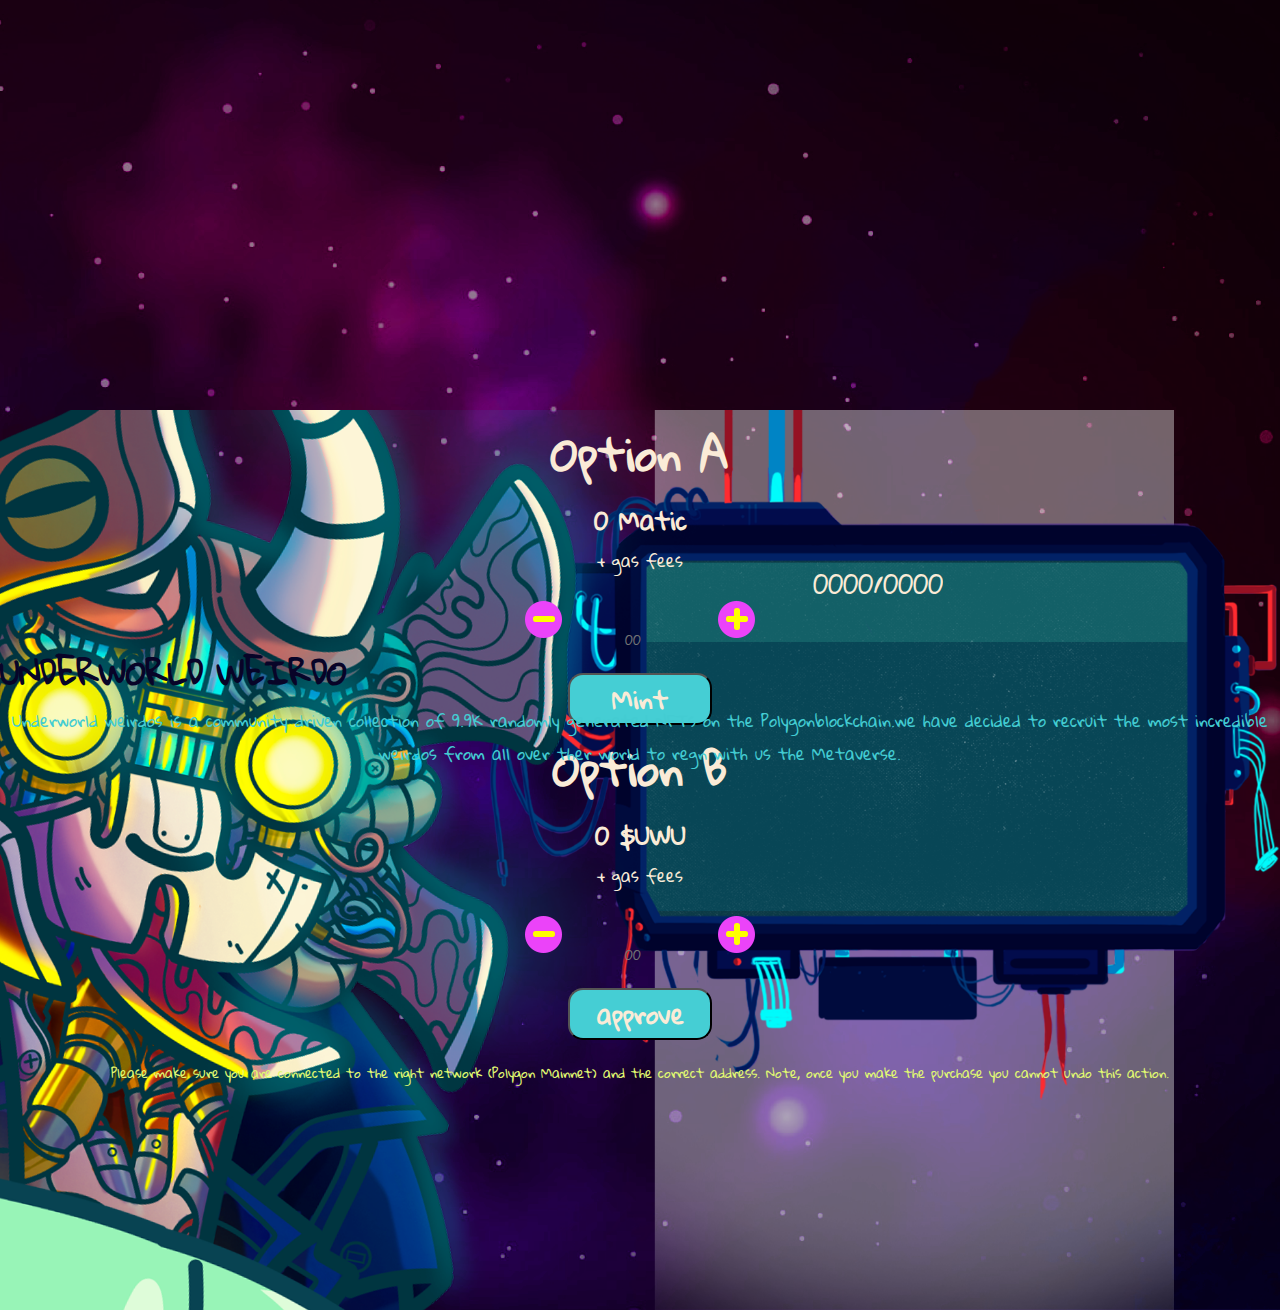
==== index.html @ b68a3816 "price" ====
<!DOCTYPE html>
<html lang="en">
<head>
    <meta charset="UTF-8">
    <meta http-equiv="X-UA-Compatible" content="IE=edge">
    <meta name="viewport" content="width=device-width, initial-scale=1, maximum-scale=1, user-scalable=no">
    <title>Mint site</title>
    <link rel="stylesheet" href="style.css"> 
    <link rel="stylesheet" href="media.css">
    <link href="https://cdn.jsdelivr.net/npm/bootstrap@5.2.0-beta1/dist/css/bootstrap.min.css" rel="stylesheet" integrity="sha384-0evHe/X+R7YkIZDRvuzKMRqM+OrBnVFBL6DOitfPri4tjfHxaWutUpFmBp4vmVor" crossorigin="anonymous">
</head>
<body>
    <div class="container-fluid mobile-cartel">
        <div class="row row-bg blank">
            <div class="col-md-6 d-none d-md-block"></div>
            <div class="col-md-5 col-sm-12 cartel ">
                <div class="row row-top">
                    <div class="col-6">
                        <h1 class="tit-opt mb-4">Option A</h1>
                        <div class="col-12 center"> <h2 class="prizes" id="priceMATIC">0 Matic</h2></div>
                        <div class="col-12 center">+ gas fees</div>
                        <div class="col-12 center num-group">
                            <div class="col-4 " id="sus1"><a onclick="dis1()"><img class="a-s"  src="./res/sus.png" alt=""></a></div>
                            <div class="col-4 quant" ><input id="val1" class="col-12 inp-reset" type="number" disabled placeholder="00"></div>    
                            <div class="col-4 " id="add1"><a onclick="aum1()"><img class="a-s" src="./res/add.png" alt=""></a></div>  
                        </div>
                        <div class="col-12 center">
                            <button class="mint-button col-10" onclick="mint1()">Mint</button>
                        </div>
                    </div>
                    <div class="col-6 ">
                        <h1 class="tit-opt mb-4">Option B</h1>
                        <div class="col-12 center"><h2 class="prizes" id="priceUWU">0 $UWU</h2></div>
                        <div class="col-12 center">+ gas fees</div>
                        <div class="col-12 center num-group"> 
                         <div class="col-4 " id="sus2">  <a onclick="dis2()"><img class="a-s" src="./res/sus.png" alt=""></a>  </div>
                            <div class="col-4 quant" ><input class="col-12 inp-reset" type="number" disabled placeholder="00" id="val2"></div>    
                            <div class="col-4 " id="add2"> <a onclick="aum2()"><img class="a-s" src="./res/add.png" alt=""></a></div>  
                        </div>
                        <div class="col-12 center"> 
                            
                            <button class="mint-button col-10" id="mintBox2" style="display: none;" onclick="mint2()">Mint</button>
                            <button class="mint-button col-10" id="approve2" onclick="approveMint2()">approve</button>
                        </div>
                    </div>
                    <div class="col-12 disclaimer">
                        Please make sure you are connected to the right network (Polygon Mainnet) and the correct address. Note, once you make the purchase you cannot undo this action. 
                    </div>
                    <div class="number col-12" id="total_mint">
                        0000/0000
                    </div> 
                    <div class="col-12 title" >
                        UNDERWORLD WEIRDO
                    </div>

                    <div class="col-4 info-class ">
                        Underworld weirdos is a community driven collection of 9.9K randomly generated NFTs on the Polygonblockchain.we have decided to recruit the most incredible weirdos from all over ther world to regn with us the Metaverse.  
                    </div>
                    <div class="col-12 info-class-mobile ">
                        Underworld weirdos is a community driven collection of 9.9K randomly generated NFTs on the Polygonblockchain.we have decided to recruit the most incredible weirdos from all over ther world to regn with us the Metaverse.  
                    </div>
                    <div class="col-12 fin ">

                    </div>
                  

                </div>

               
            </div>
            
        </div>
       
    </div> 
    <script src="https://code.jquery.com/jquery-3.6.0.js"></script>
    <script src="./js/web3.min.js"></script>
    <script src="./js/main.js"></script>
</body>
</html>
---- style.css ----
@font-face {
    font-family: Gloria-A;
    src: url(res/gloria-hallelujah-v15-latin/gloria-hallelujah-v15-latin-regular.woff2) format("woff2");
  }

*{
    color: antiquewhite;
    margin: 0;
    padding: 0;
    font-family: Gloria-A; 

}
 
.center{
    text-align: center;
}
.inpu{
    background-color:transparent;
    font-size: 2.5em;
    align-items: center;
    width: 5.4rem;
    text-align: center;
    color: antiquewhite !important;
}
body{
    background-image: url("res/FONDO.png");
    background-size: cover;
}

.row-bg{
    background-image: url(res/nave11-01.png);
    background-size: cover;
    background-repeat: no-repeat;
    height: 100vh; 
}
.row-top{
    justify-content: center !important;
    align-items: center !important;
    margin-top: 32% !important;
}
.space{
    height: calc(2.5vw); 
}

.tit-opt{
    font-size: calc(1.5em + 1.5vw);
    text-align: center;

}
 
.price{
    text-align: center;
    font-size: calc(1em + 0.5vw);
    font-weight: bold;
    margin-bottom: 0;
}
.fee{
    text-align: center;
    margin-top: 0;
}

.num-group{
    display: flex;
    flex-direction: row;
    justify-content: center;
    align-items: center;
}
.quant{
    font-size:3em;
}
.a-s:hover{
        cursor: pointer;
}


.inp-reset{
    background-color: transparent;
    border: none;
    text-align: center;
    vertical-align: center;
    justify-content: center;
    caret-color: transparent;
    color: antiquewhite !important; 
}

.disclaimer{
    text-align: center;
    color: #e1f971;
    font-size:  1vw; 
    margin-top: 2em !important;
}

.num{
    display: flex;
    margin: -1em 5%;

}
.num>div{
    flex: 50%;
  
}
.sus{ 
    background-repeat: no-repeat;
    cursor: pointer;
    background-size: contain;
    height: 3em;
    position: relative;
    top: 2em;
}

.add{ 
    background-repeat: no-repeat;
    cursor: pointer;
    background-size: contain;
    height: 3em;
    position: relative;
    top: 2em;
}

.val{
    font-size: 2.5em;
    margin:0.5em ;
 } 
 .mint-button{
    background-color: #45ced4;
    color: antiquewhite;
    font-size: 1.5em;
    width: 6em;
   
    border-radius: 15px;
    font-weight: bold;
    cursor: pointer;
   
}
.number {
    font-size: 1.6em;
    top: 43.5vw;
    position: absolute;
    left: 63.5vw;
    overflow: hidden;
}

.disclaimer{
    text-align: center;
    color: #e1f971;
    margin-top: -3em;
    line-height: 15px; 
    padding: 0 1.5em;
} 
.info-class{
    color: #43ccd2;
    text-align: center; 
    top: 55vw;
    position: absolute;
    left: calc (50vw - 1.5em);
    
}
.fee{
    margin-bottom: 0;
}
 
.title{     
    font-weight: bolder;
    color: #080428;
    max-width: fit-content !important;
    top: 50vw;
    position: absolute;
    left: calc (50vw - 1.5em);
    font-size: 2em;
}

.fin{
    height: 2em;
    top: 72vw;
    position: absolute;
}

.T{
    border: solid 1px #45ced4;
}
---- media.css ----
@media screen and (min-width: 1700px) {
    .prizes{
        font-size: 4em;
        margin-top: 1em;
    }
    .mint-button{
        height: 3em;
        }
    .number{
        font-size: 3em;
    }
    .info-class{
        font-size: 1.8em;
    }
  
}

@media screen and (min-width: 768px) {
    .body-desktop{
        background-image:url(res/nave11-01.png), url("res/FONDO.png");
        background-size: cover;
        background-repeat: no-repeat;
        overflow-x: hidden;
    } 
    .info-class-mobile{
     display: none;   
    }
    
}
@media screen and (min-width: 501px) and (max-width: 768px) {
    
}
@media screen and (max-width: 767px) {
    .body-mobile{
        background-image:url("res/FONDO.png"); 
        background-size: cover;
        background-repeat: no-repeat;
        overflow-x: hidden; 
    }
    .mobile-cartel {
        background-image: url(res/Option\ B.png) ;
        background-size: contain;
        background-repeat: no-repeat;
        transform: scale(1.25);
        background-position: -2em 4em;
    }
    .tit-opt, .disclaimer{
        display: none;
    }
    .cartel{
        width: 100vw !important;
    }
    .row-top {
        justify-content: center !important;
        align-items: center !important;
        margin-top: 34% !important;
        transform: scale(0.475);
    }
    .number {
        font-size: 1.5em;
        top: 77.5vw;
        position: absolute;
        left: 25vw;
        overflow: hidden;
    }
    .info-class{
        display: none;
    }
    .info-class-mobile{
        color: #43ccd2; 
        top: 120vw;
        position: absolute; 
        text-align: justify;
        font-size: 1.4em;
    }
    .title {
        font-weight: bolder;
        color: whitesmoke;
        max-width: fit-content !important;
        top: 100vw;
        position: absolute;
        font-size: 2em;
    }
 }
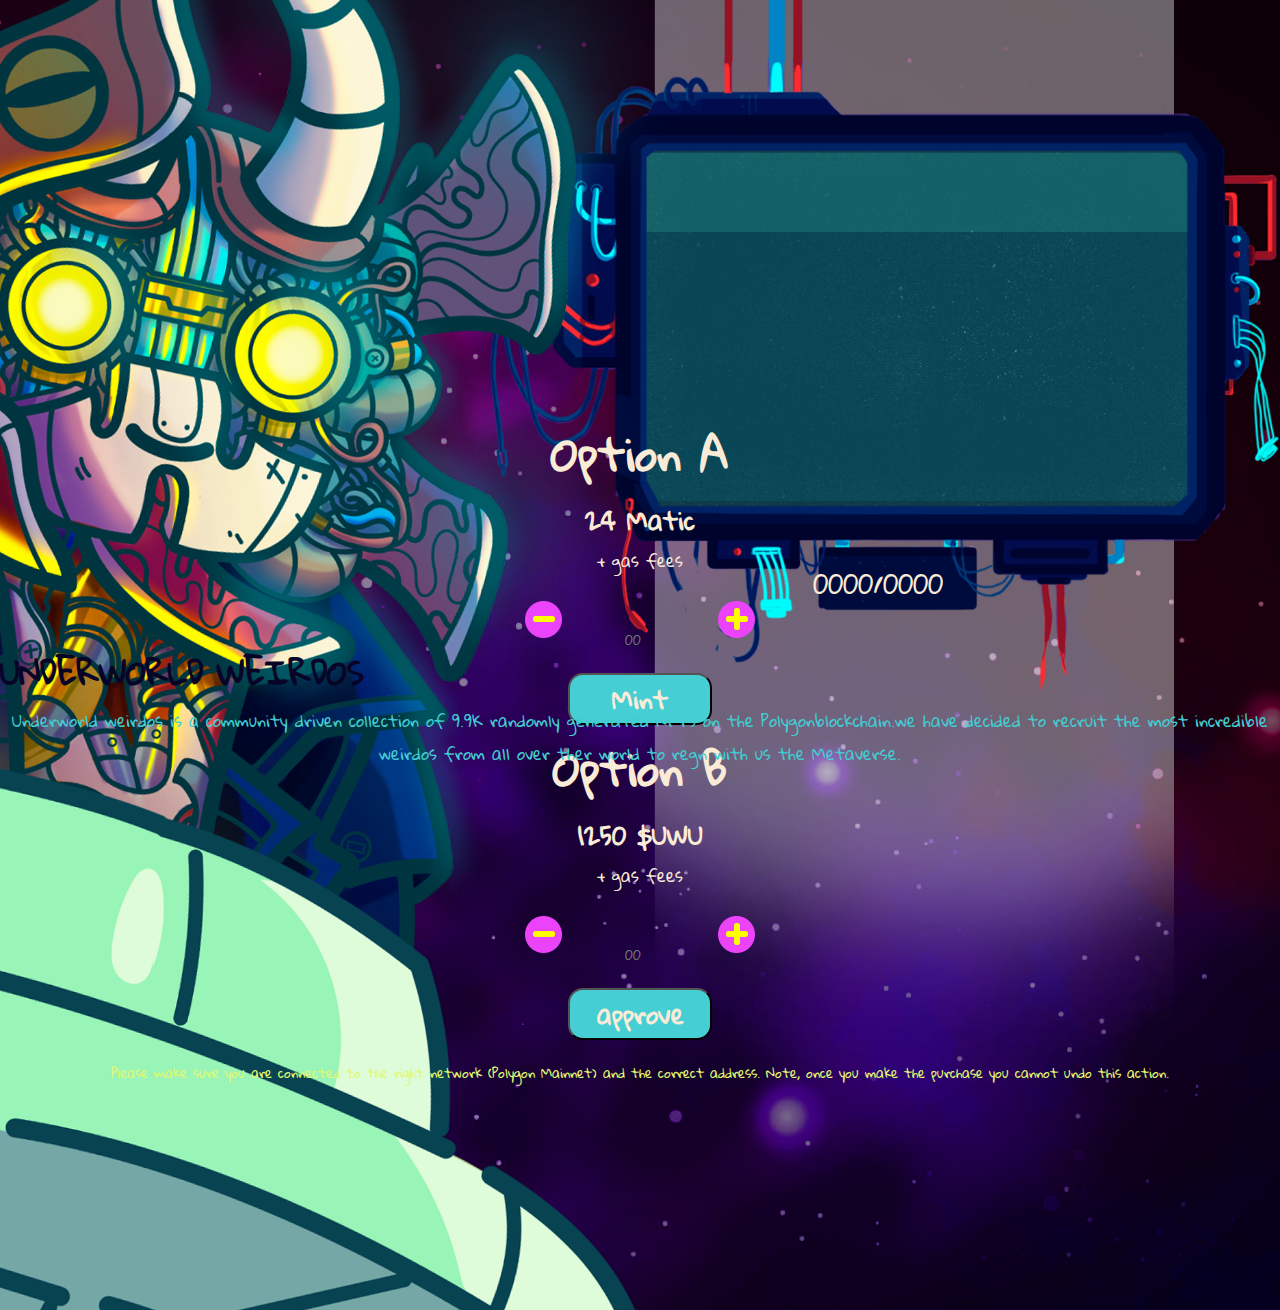
==== commit 7fccb7ba: "revision favicon" ====
--- a/index.html
+++ b/index.html
@@ -4,12 +4,13 @@
     <meta charset="UTF-8">
     <meta http-equiv="X-UA-Compatible" content="IE=edge">
     <meta name="viewport" content="width=device-width, initial-scale=1, maximum-scale=1, user-scalable=no">
-    <title>Mint site</title>
+    <title> Mint Dapp | Underworld Weirdos</title>
     <link rel="stylesheet" href="style.css"> 
     <link rel="stylesheet" href="media.css">
     <link href="https://cdn.jsdelivr.net/npm/bootstrap@5.2.0-beta1/dist/css/bootstrap.min.css" rel="stylesheet" integrity="sha384-0evHe/X+R7YkIZDRvuzKMRqM+OrBnVFBL6DOitfPri4tjfHxaWutUpFmBp4vmVor" crossorigin="anonymous">
+    <link rel="shortcut icon" href="res/EMOJI1.png" type="image/x-icon">
 </head>
-<body>
+<body class="body-mobile body-desktop">
     <div class="container-fluid mobile-cartel">
         <div class="row row-bg blank">
             <div class="col-md-6 d-none d-md-block"></div>
@@ -17,7 +18,7 @@
                 <div class="row row-top">
                     <div class="col-6">
                         <h1 class="tit-opt mb-4">Option A</h1>
-                        <div class="col-12 center"> <h2 class="prizes" id="priceMATIC">0 Matic</h2></div>
+                        <div class="col-12 center"> <h2 class="prizes">24 Matic</h2></div>
                         <div class="col-12 center">+ gas fees</div>
                         <div class="col-12 center num-group">
                             <div class="col-4 " id="sus1"><a onclick="dis1()"><img class="a-s"  src="./res/sus.png" alt=""></a></div>
@@ -30,7 +31,7 @@
                     </div>
                     <div class="col-6 ">
                         <h1 class="tit-opt mb-4">Option B</h1>
-                        <div class="col-12 center"><h2 class="prizes" id="priceUWU">0 $UWU</h2></div>
+                        <div class="col-12 center"><h2 class="prizes">1250 $UWU</h2></div>
                         <div class="col-12 center">+ gas fees</div>
                         <div class="col-12 center num-group"> 
                          <div class="col-4 " id="sus2">  <a onclick="dis2()"><img class="a-s" src="./res/sus.png" alt=""></a>  </div>
@@ -39,7 +40,7 @@
                         </div>
                         <div class="col-12 center"> 
                             
-                            <button class="mint-button col-10" id="mintBox2" style="display: none;" onclick="mint2()">Mint</button>
+                            <button class="mint-button col-10" id="mintBox2" style="display: none;" onclick="mintbox2()">Mint</button>
                             <button class="mint-button col-10" id="approve2" onclick="approveMint2()">approve</button>
                         </div>
                     </div>
@@ -50,7 +51,7 @@
                         0000/0000
                     </div> 
                     <div class="col-12 title" >
-                        UNDERWORLD WEIRDO
+                        UNDERWORLD WEIRDOS
                     </div>
 
                     <div class="col-4 info-class ">
--- a/style.css
+++ b/style.css
@@ -22,15 +22,9 @@
     text-align: center;
     color: antiquewhite !important;
 }
-body{
-    background-image: url("res/FONDO.png");
-    background-size: cover;
-}
+
 
 .row-bg{
-    background-image: url(res/nave11-01.png);
-    background-size: cover;
-    background-repeat: no-repeat;
     height: 100vh; 
 }
 .row-top{
--- a/media.css
+++ b/media.css
@@ -23,6 +23,7 @@
         background-repeat: no-repeat;
         overflow-x: hidden;
     } 
+    
     .info-class-mobile{
      display: none;   
     }
@@ -38,8 +39,14 @@
         background-repeat: no-repeat;
         overflow-x: hidden; 
     }
+   
+  
+    .row-bg{
+        background-color: transparent !important;
+    }
+
     .mobile-cartel {
-        background-image: url(res/Option\ B.png) ;
+        background-image: url("res/Option\ B.png") ;
         background-size: contain;
         background-repeat: no-repeat;
         transform: scale(1.25);
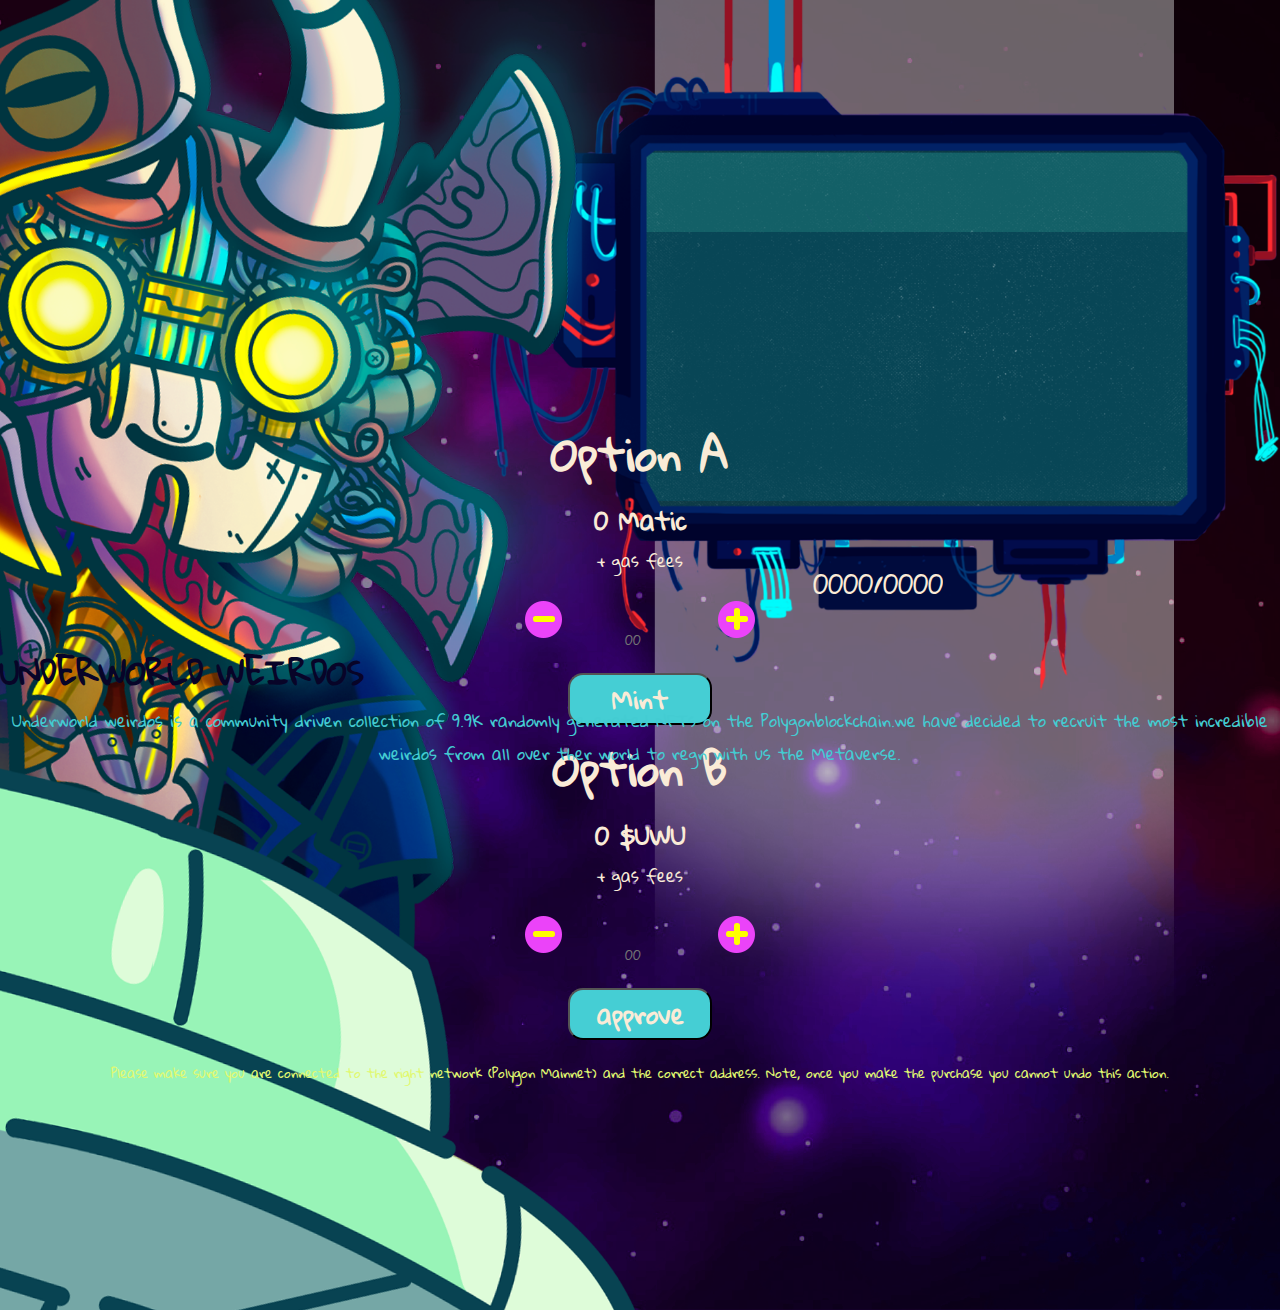
==== commit 106271ce: "Merge branch 'main' of https://github.com/Cjescalona1/mint-site-v2" ====
--- a/index.html
+++ b/index.html
@@ -18,7 +18,7 @@
                 <div class="row row-top">
                     <div class="col-6">
                         <h1 class="tit-opt mb-4">Option A</h1>
-                        <div class="col-12 center"> <h2 class="prizes">24 Matic</h2></div>
+                        <div class="col-12 center"> <h2 class="prizes" id="priceMATIC">0 Matic</h2></div>
                         <div class="col-12 center">+ gas fees</div>
                         <div class="col-12 center num-group">
                             <div class="col-4 " id="sus1"><a onclick="dis1()"><img class="a-s"  src="./res/sus.png" alt=""></a></div>
@@ -31,7 +31,7 @@
                     </div>
                     <div class="col-6 ">
                         <h1 class="tit-opt mb-4">Option B</h1>
-                        <div class="col-12 center"><h2 class="prizes">1250 $UWU</h2></div>
+                        <div class="col-12 center"><h2 class="prizes" id="priceUWU">0 $UWU</h2></div>
                         <div class="col-12 center">+ gas fees</div>
                         <div class="col-12 center num-group"> 
                          <div class="col-4 " id="sus2">  <a onclick="dis2()"><img class="a-s" src="./res/sus.png" alt=""></a>  </div>
@@ -40,7 +40,7 @@
                         </div>
                         <div class="col-12 center"> 
                             
-                            <button class="mint-button col-10" id="mintBox2" style="display: none;" onclick="mintbox2()">Mint</button>
+                            <button class="mint-button col-10" id="mintBox2" style="display: none;" onclick="mint2()">Mint</button>
                             <button class="mint-button col-10" id="approve2" onclick="approveMint2()">approve</button>
                         </div>
                     </div>
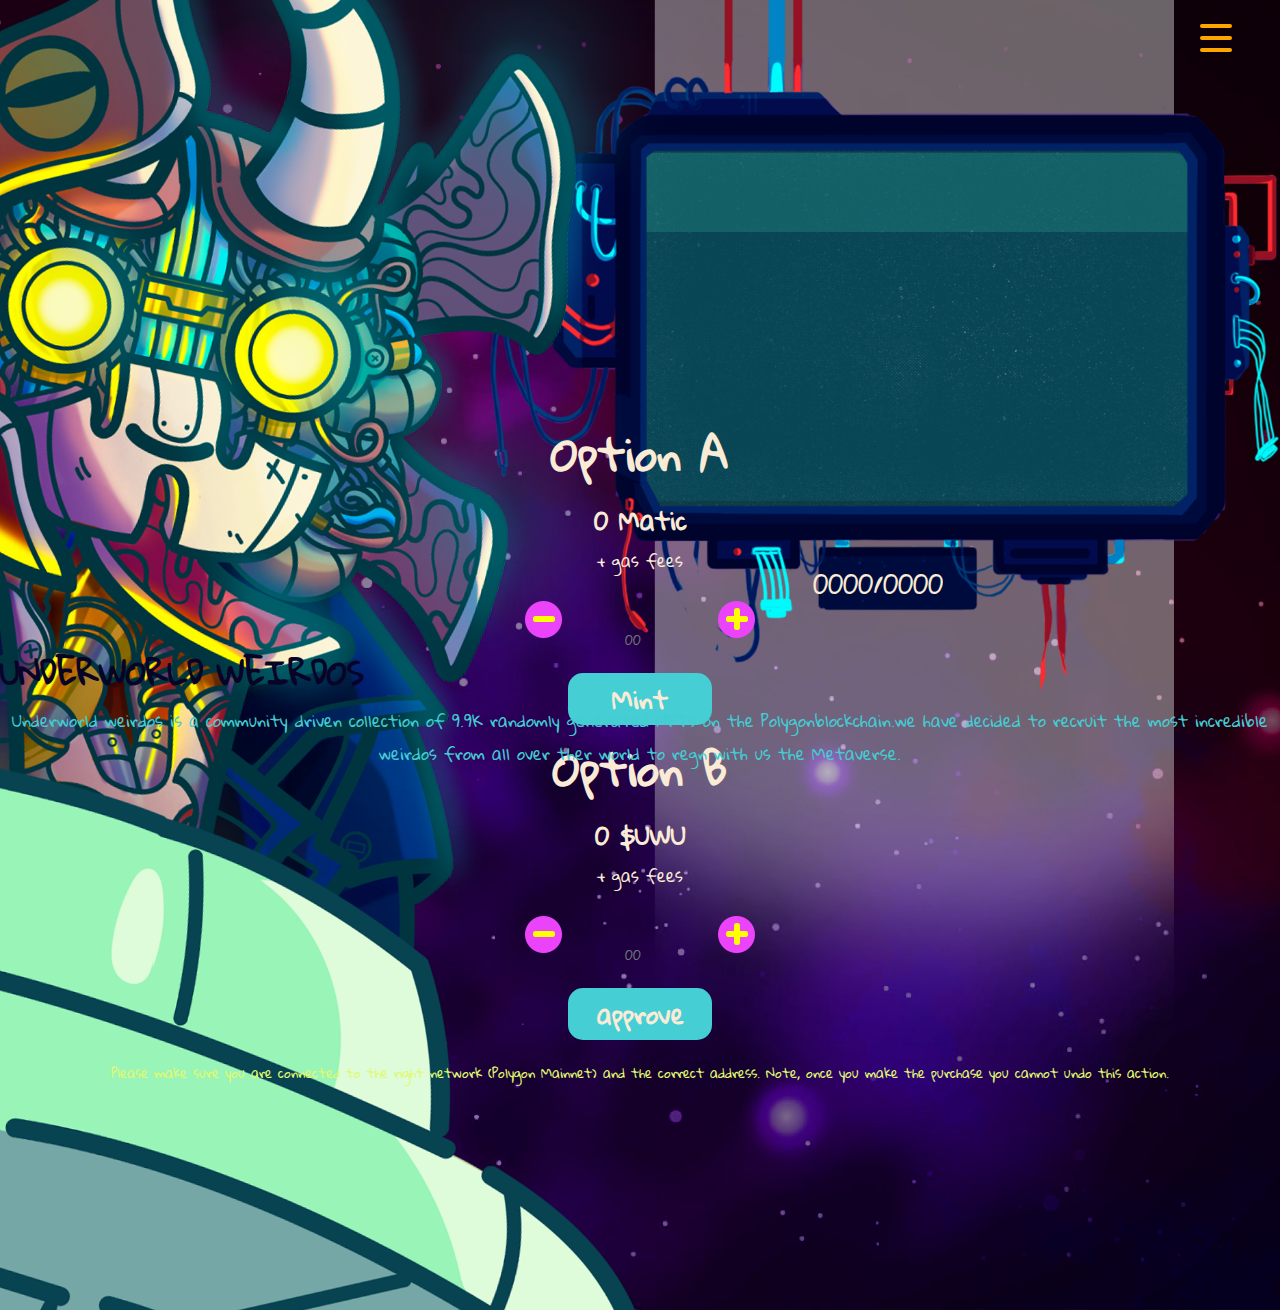
==== commit 2b82d598: "menu" ====
--- a/index.html
+++ b/index.html
@@ -12,6 +12,24 @@
 </head>
 <body class="body-mobile body-desktop">
     <div class="container-fluid mobile-cartel">
+        <input id="toggle" type="checkbox"></input>
+        <label for="toggle" class="hamburger">
+            <div class="top-bun"></div>
+            <div class="meat"></div>
+            <div class="bottom-bun"></div>
+          </label>  
+        <div class="overlay nav-b">
+            <div class="menu-wrapper">
+              <div class="col-12"><a href="https://underworldweirdos.com/">Website</a></div>
+              <div class="col-12"><a href="https://opensea.io/collection/underworldweirdosog">Opensea</a></div>
+              <div class="col-12"><a href="https://quickswap.exchange/#/swap?inputCurrency=0x0d500b1d8e8ef31e21c99d1db9a6444d3adf1270&outputCurrency=0xc586a4a0db0bc1169d490b8fbf0633cc06d0f0d3">Buy $UWU</a></div>
+              <div class="col-12">
+                <a href="https://twitter.com/WeirdosNFT"> <img class="iconC" src="res/twitter1.png" alt=> </a> 
+             
+                <a href="https://discord.gg/becomeaweirdo"> <img class="iconC" src="res/discord.png"  alt=""> </a>
+              </div>
+            </div>
+        </div>
         <div class="row row-bg blank">
             <div class="col-md-6 d-none d-md-block"></div>
             <div class="col-md-5 col-sm-12 cartel ">
--- a/style.css
+++ b/style.css
@@ -124,6 +124,7 @@
     border-radius: 15px;
     font-weight: bold;
     cursor: pointer;
+    border-color: transparent;
    
 }
 .number {
@@ -171,4 +172,140 @@
 
 .T{
     border: solid 1px #45ced4;
+}
+
+  /**
+    Hamburger
+  **/
+  .hamburger {
+    cursor: pointer;
+    caret-color: transparent;
+    position: fixed;
+    top: 1em;
+    right: 3em;
+    margin-left: 0;
+    margin-top: 0;
+    width: 2em;
+    height: 45px;
+    z-index: 50010;
+  }
+  
+  .hamburger div {
+    position: relative;
+    width: 2em;
+    height: 4px;
+    border-radius: 3px;
+    background-color: orange;
+    margin-top: 8px;
+    transition: all 0.3s ease-in-out;
+  }
+  
+#toggle {
+    display: none;
+  }
+
+   /**
+  Nav Styles
+  **/
+  .nav-b {
+    padding: 0;
+    user-select: none;
+    width: 100%;
+    height: 100%; 
+    top: -100%; left: 0; right: 0; bottom: 0;
+    overflow: hidden;
+    transition: all .7s ease-in-out; 
+  }
+  .nav-b-wrapper {
+    position: relative;
+    overflow: hidden;
+    overflow-y: auto;
+    height: 100%;
+  }
+  nav{
+    text-align: left;
+    margin-left: 25%;
+  }
+  nav a {
+    position: relative;
+    text-decoration: none;
+    color: #6ecddd;
+    font-size: 2em;
+    display: inline-block;
+    margin-top: 1.25em;
+    transition: color 0.2s ease-in-out;
+    letter-spacing: 1px;
+  }
+  nav a:before {
+    content: '';
+    height: 0;
+    position: absolute;
+    width: 0.25em;
+    background-color: white;
+    left: -0.5em;
+    transition: all 0.5s ease-in-out;
+  }
+  nav a:hover {
+    color: white;
+  }
+  nav a:hover:before {
+    height: 100%;
+  }
+  
+  /**
+  Animations
+  **/
+  #toggle:checked + .hamburger .top-bun {
+    transform: rotate(-45deg);
+    margin-top: 25px;
+  }
+  #toggle:checked + .hamburger .bottom-bun {
+    opacity: 0;
+    transform: rotate(45deg);
+  }
+  #toggle:checked + .hamburger .meat {
+    transform: rotate(45deg);
+    margin-top: -7px;
+  }
+  #toggle:checked + .hamburger + .overlay +.no-mov{
+    transform: scale(1);
+    top: 0;
+  
+  }
+
+  #toggle:checked + .hamburger + .nav-b {
+    top: 0;
+}
+ 
+.overlay{
+    background-image: url("res/menu-drops-down.svg");
+    background-repeat: no-repeat;
+    height: 100vh; 
+    top: -1900px;
+    position: fixed;
+    z-index: 5005;
+    display: flex;
+    background-size: cover;
+    justify-content: center;
+  }
+.menu-wrapper{
+    flex-direction: column;
+    align-items: center;
+    justify-content: center;
+    text-align: center;
+    height: 100vh;
+    width: 100vw;  
+    padding: 15% 20%;
+    font-size: larger;
+    margin-top: 3em; 
+}  
+.menu-wrapper>div>a{
+    text-decoration: none;
+    color:antiquewhite;
+    font-size: 5vw;    
+    
+}
+.iconC{
+    width: 6vw;
+    height: 6vw;
 }--- a/media.css
+++ b/media.css
@@ -37,7 +37,7 @@
         background-image:url("res/FONDO.png"); 
         background-size: cover;
         background-repeat: no-repeat;
-        overflow-x: hidden; 
+        overflow: hidden; 
     }
    
   
@@ -46,7 +46,7 @@
     }
 
     .mobile-cartel {
-        background-image: url("res/Option\ B.png") ;
+        background-image: url("res/Option\ B.png")  ;
         background-size: contain;
         background-repeat: no-repeat;
         transform: scale(1.25);
@@ -87,6 +87,18 @@
         max-width: fit-content !important;
         top: 100vw;
         position: absolute;
-        font-size: 2em;
+        font-size: 8vw;
+    }
+    .hamburger {
+        cursor: pointer;
+        caret-color: transparent;
+        position: fixed;
+        top: 5em;
+        right: 5em;
+        margin-left: 0;
+        margin-top: 0;
+        width: 2em;
+        height: 40px;
+        z-index: 50010;
     }
  }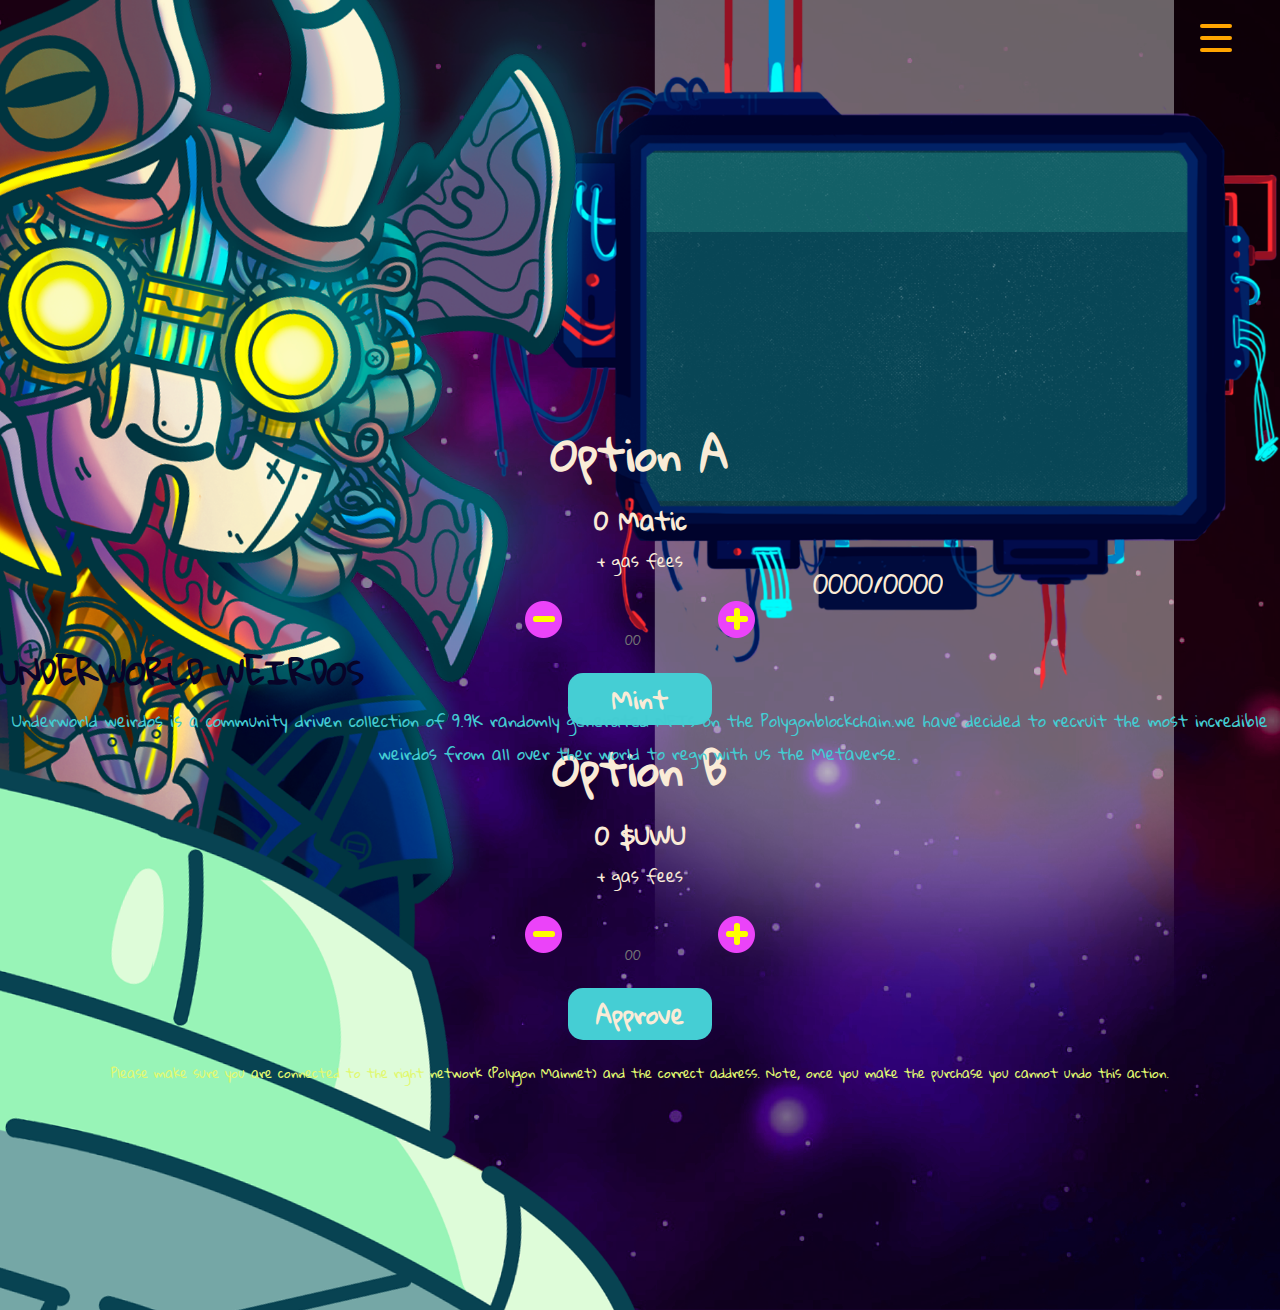
==== commit 087a408a: "menu" ====
--- a/index.html
+++ b/index.html
@@ -59,7 +59,7 @@
                         <div class="col-12 center"> 
                             
                             <button class="mint-button col-10" id="mintBox2" style="display: none;" onclick="mint2()">Mint</button>
-                            <button class="mint-button col-10" id="approve2" onclick="approveMint2()">approve</button>
+                            <button class="mint-button col-10" id="approve2" onclick="approveMint2()">Approve</button>
                         </div>
                     </div>
                     <div class="col-12 disclaimer">
--- a/media.css
+++ b/media.css
@@ -26,6 +26,9 @@
     
     .info-class-mobile{
      display: none;   
+    }
+    .menu-wrapper{
+        padding: 10% 20% ;
     }
     
 }
@@ -93,7 +96,7 @@
         cursor: pointer;
         caret-color: transparent;
         position: fixed;
-        top: 5em;
+        top: 5.5em; 
         right: 5em;
         margin-left: 0;
         margin-top: 0;
@@ -101,4 +104,7 @@
         height: 40px;
         z-index: 50010;
     }
+    .hamburger>div{
+        margin-top: 5px !important;
+    }
  }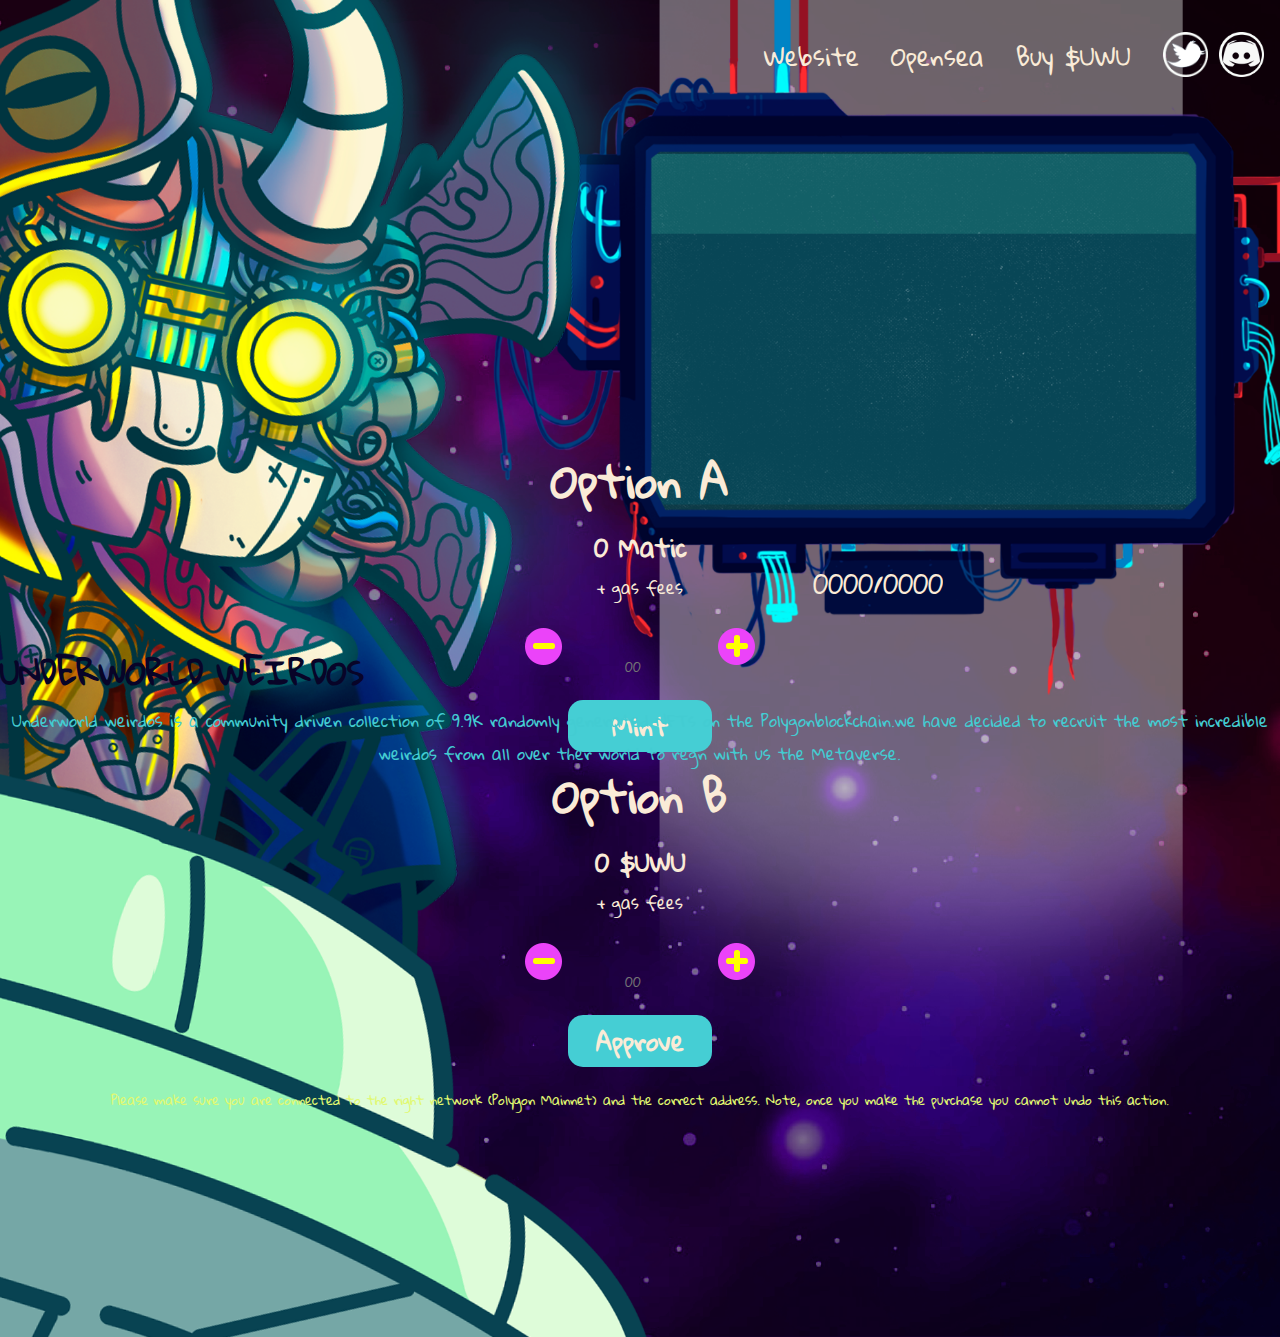
==== commit 04928f78: "menu" ====
--- a/index.html
+++ b/index.html
@@ -12,12 +12,13 @@
 </head>
 <body class="body-mobile body-desktop">
     <div class="container-fluid mobile-cartel">
+       <div class="M">
         <input id="toggle" type="checkbox"></input>
         <label for="toggle" class="hamburger">
             <div class="top-bun"></div>
             <div class="meat"></div>
             <div class="bottom-bun"></div>
-          </label>  
+        </label>  
         <div class="overlay nav-b">
             <div class="menu-wrapper">
               <div class="col-12"><a href="https://underworldweirdos.com/">Website</a></div>
@@ -30,6 +31,20 @@
               </div>
             </div>
         </div>
+       </div>
+       <div class="D">
+           <ul>
+            <li><a href="https://underworldweirdos.com/">Website</a></li>
+            <li><a href="https://opensea.io/collection/underworldweirdosog">Opensea</a></li>
+            <li><a href="https://quickswap.exchange/#/swap?inputCurrency=0x0d500b1d8e8ef31e21c99d1db9a6444d3adf1270&outputCurrency=0xc586a4a0db0bc1169d490b8fbf0633cc06d0f0d3">Buy $UWU</a></li>
+            <li> 
+                <a href="https://twitter.com/WeirdosNFT"> <img class="iconC" src="res/twitter1.png" alt=> </a> 
+             
+                <a href="https://discord.gg/becomeaweirdo"> <img class="iconC" src="res/discord.png"  alt=""> </a>
+            </li>    
+            </ul>
+       </div>
+
         <div class="row row-bg blank">
             <div class="col-md-6 d-none d-md-block"></div>
             <div class="col-md-5 col-sm-12 cartel ">
@@ -75,18 +90,15 @@
                     <div class="col-4 info-class ">
                         Underworld weirdos is a community driven collection of 9.9K randomly generated NFTs on the Polygonblockchain.we have decided to recruit the most incredible weirdos from all over ther world to regn with us the Metaverse.  
                     </div>
-                    <div class="col-12 info-class-mobile ">
-                        Underworld weirdos is a community driven collection of 9.9K randomly generated NFTs on the Polygonblockchain.we have decided to recruit the most incredible weirdos from all over ther world to regn with us the Metaverse.  
+                  
                     </div>
-                    <div class="col-12 fin ">
 
-                    </div>
+                        <div class="col-12 fin ">
+                        </div>
                   
-
+                        <div class="col-12 info-class-mobile">
+                        </div>
                 </div>
-
-               
-            </div>
             
         </div>
        
--- a/media.css
+++ b/media.css
@@ -30,12 +30,40 @@
     .menu-wrapper{
         padding: 10% 20% ;
     }
-    
+    .M{display: none;}
+    .D{
+        top: 1em;
+    }
+   .D>ul{
+    margin-top: 2em;
+    display: flex;
+    justify-content: right;
+    margin-bottom: -4em;
+    list-style: none;
+   } 
+    .D>ul>li{
+        margin-left: 1em;
+        margin-right: 1em;
+    }
+    .D>ul>li>a{
+        color: antiquewhite;
+        font-size: 1.5em;
+        text-decoration: none;
+    }
+    .D>ul>li>a>img{
+        height: 45px;
+        width: 45px;
+    }
 }
 @media screen and (min-width: 501px) and (max-width: 768px) {
     
 }
 @media screen and (max-width: 767px) {
+    .D{
+        display: none;
+    }
+
+
     .body-mobile{
         background-image:url("res/FONDO.png"); 
         background-size: cover;
@@ -78,11 +106,13 @@
         display: none;
     }
     .info-class-mobile{
-        color: #43ccd2; 
-        top: 120vw;
-        position: absolute; 
-        text-align: justify;
-        font-size: 1.4em;
+        position: fixed;
+        background-image: url(res/nave-02.png);
+        background-size: contain;
+        height: 50vh;
+        background-repeat: no-repeat;
+        background-position: center;
+        bottom: 3em;
     }
     .title {
         font-weight: bolder;
@@ -91,6 +121,7 @@
         top: 100vw;
         position: absolute;
         font-size: 8vw;
+        display: none;
     }
     .hamburger {
         cursor: pointer;
